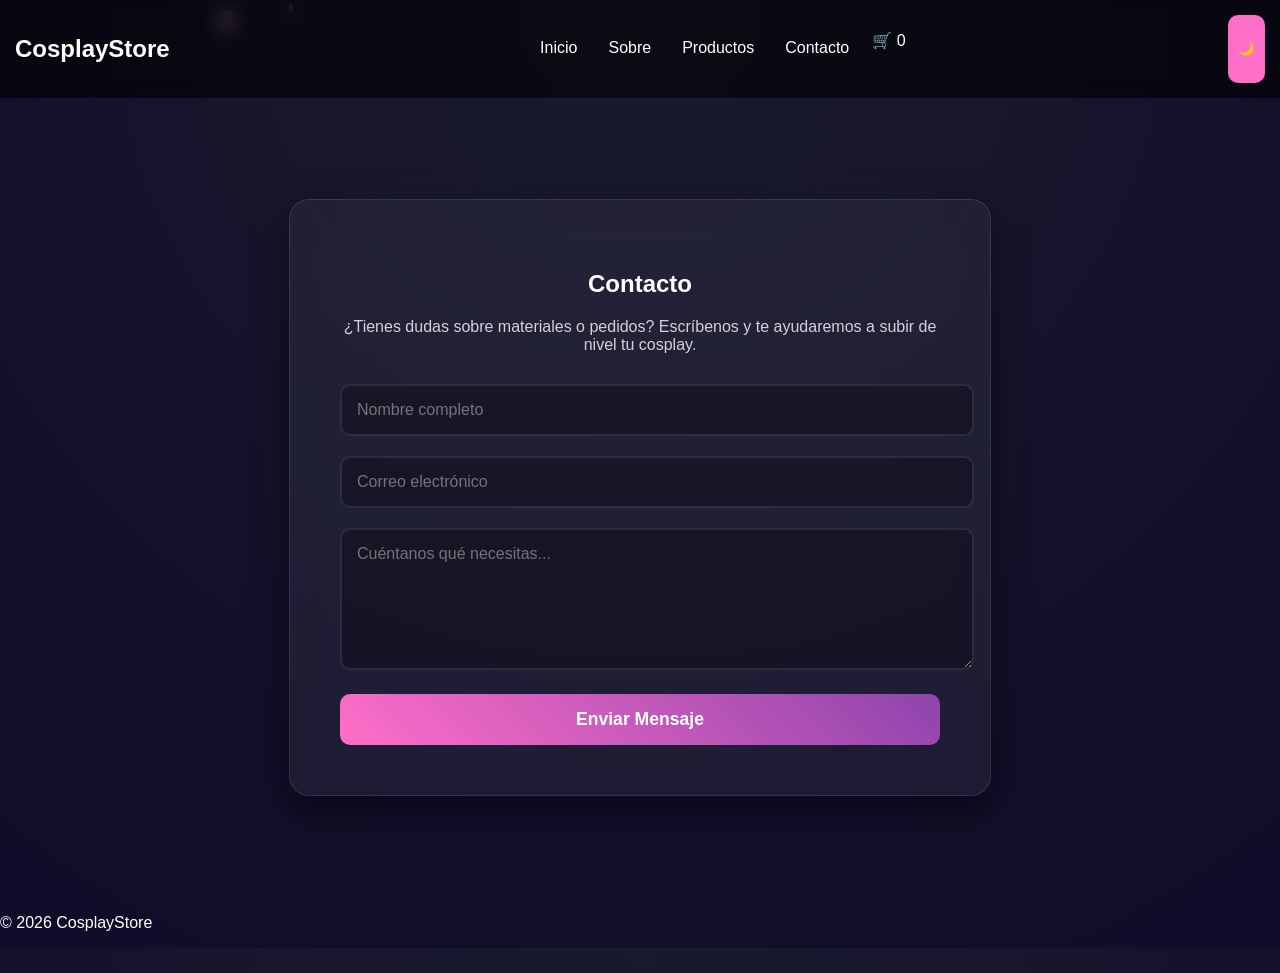
==== contacto.html @ 55d4fc64 "Add files via upload" ====
<!DOCTYPE html>
<html lang="es">
<head>
    <meta charset="UTF-8">
    <meta name="viewport" content="width=device-width, initial-scale=1.0">
    <title>Contacto | CosplayStore</title>
    <meta name="description" content="Contacta con nuestra tienda cosplay en Tenerife.">
    <meta name="keywords" content="cosplay Tenerife, pelucas cosplay, materiales cosplay, tienda cosplay, maquillaje cosplay, herramientas cosplay">
    <link rel="stylesheet" href="styles.css">
</head>

<body>

<header>
    <nav>
        <h1>CosplayStore</h1>
        <ul>
            <div class="menu-toggle">☰</div>
            <li><a href="index.html">Inicio</a></li>
            <li><a href="sobre.html">Sobre</a></li>
            <li><a href="productos.html">Productos</a></li>
            <li><a href="contacto.html">Contacto</a></li>
			<li>🛒 <span id="cart-count">0</span></li>

        </ul>
        <button id="darkMode">🌙</button>
    </nav>
</header>

<section class="contacto-section visible">
    <div class="form-container">
        <h1>Contacto</h1>
        <p>¿Tienes dudas sobre materiales o pedidos? Escríbenos y te ayudaremos a subir de nivel tu cosplay.</p>
        
        <form class="contacto-form">
            <div class="input-group">
                <input type="text" placeholder="Nombre completo" required>
            </div>
            
            <div class="input-group">
                <input type="email" placeholder="Correo electrónico" required>
            </div>
            
            <div class="input-group">
                <textarea placeholder="Cuéntanos qué necesitas..." rows="6" required></textarea>
            </div>
            
            <button type="submit" class="btn-enviar">Enviar Mensaje</button>
        </form>
    </div>

</section>

<footer>
    <p>© 2026 CosplayStore</p>
</footer>

<script src="script.js"></script>
</body>
</html>
---- styles.css ----
body {
margin:0;
font-family:'Poppins',sans-serif;
background: radial-gradient(circle at top,#1a1a2e,#0f0c29);
color:white;
overflow-x:hidden;
transition:0.4s;
}

body.dark { background:#0a0a0a; }

nav {
display:flex;
justify-content:space-between;
padding:15px;
background:rgba(0,0,0,0.6);
backdrop-filter:blur(10px);
position:sticky;
top:0;
}

nav ul {
display:flex;
gap:15px;
list-style:none;
}

nav a {
color:white;
text-decoration:none;
}

.hero {
text-align:center;
padding:120px;
background:url('img/anime-bg.jpg') center/cover;
}

.grid {
display:grid;
grid-template-columns:repeat(auto-fit,minmax(250px,1fr));
gap:20px;
padding:20px;
}

.card {
background:rgba(255,255,255,0.05);
padding:20px;
border-radius:15px;
transition:0.3s;
}

.card:hover {
transform:translateY(-10px) scale(1.05);
box-shadow:0 0 20px #ff6ec7;
}

.card img {
  width: 100%;
  height: 250px;        /* MISMO TAMAÑO */
  object-fit: cover;    /* recorte profesional */
  border-radius: 12px;
  transition: 0.4s;
}

.card img:hover {
  transform: scale(1.08);
}

img {
width:100%;
border-radius:10px;
transition:0.4s;
}

img:hover {
transform:scale(1.1);
}

button {
background:#ff6ec7;
border:none;
padding:10px;
color:white;
cursor:pointer;
border-radius:10px;
}

section {
opacity:0;
transform:translateY(50px);
transition:0.6s;
}

section.visible {
opacity:1;
transform:translateY(0);
}

.cursor {
width:25px;
height:25px;
background:url('img/cursor.png');
position:absolute;
pointer-events:none;
z-index:9999;
}

canvas {
position:fixed;
top:0;
left:0;
z-index:-1;
}

/* ================= RESPONSIVE PRO ================= */

/* MÓVILES */
@media (max-width: 768px){

nav {
flex-direction: column;
align-items: flex-start;
}

.menu-toggle {
display: block;
font-size: 24px;
cursor: pointer;
}

nav ul {
display: none;
flex-direction: column;
width: 100%;
padding: 10px 0;
}

nav ul.active {
display: flex;
}

.hero {
padding: 60px 20px;
}

.hero h2 {
font-size: 22px;
}

.grid {
grid-template-columns: 1fr;
padding: 15px;
}

.card {
padding: 15px;
}

form input,
form textarea {
width: 100%;
margin-bottom: 10px;
}

/* carrito */
.carrito {
padding: 10px;
}
}

/* TABLETS */
@media (min-width: 769px) and (max-width: 1024px){

.grid {
grid-template-columns: repeat(2,1fr);
}

.hero {
padding: 80px 20px;
}
}

/* OCULTAR BOTÓN EN PC */
.menu-toggle {
display: none;
}

button {
min-height: 44px;
}

a {
padding: 8px;
display: inline-block;
}

/* ===== SLIDER COSPLAY ===== */

/* ===== SLIDER PRO CON FONDO DIFUMINADO (CORREGIDO) ===== */

.slider {
  position: relative;
  width: 90%;
  height: 450px; /* Un poco más alto para que luzca */
  margin: 20px auto 50px auto;
  overflow: hidden;
  border-radius: 20px;
  box-shadow: 0 10px 30px rgba(0,0,0,0.5); /* Sombra para que no se vea simple */
  /* Forzamos visibilidad inicial si el observer falla */
  opacity: 1 !important; 
  transform: translateY(0) !important;
}

.slide {
  position: absolute;
  inset: 0; /* Ocupa todo el espacio del padre */
  opacity: 0;
  transition: opacity 1s ease-in-out;
  display: flex;
  justify-content: center;
  align-items: center;
  z-index: 1;
}

.slide.active {
  opacity: 1;
  z-index: 2; /* La activa se pone encima */
}

/* IMAGEN PRINCIPAL (La que se ve nítida) */
.slide img {
  max-width: 100%;
  max-height: 100%;
  object-fit: contain; /* No recorta la foto del cosplay */
  position: relative;
  z-index: 10;
  border-radius: 10px;
  box-shadow: 0 5px 15px rgba(0,0,0,0.3);
}

/* FONDO DIFUMINADO (Efecto Bonito) */
.slide::before {
  content: "";
  position: absolute;
  inset: -20px; /* Un poco más grande para cubrir bordes al difuminar */
  background-size: cover;
  background-position: center;
  filter: blur(25px); /* El difuminado */
  transform: scale(1.1);
  opacity: 0.5; /* Transparencia del fondo */
  z-index: 5;
}

/* ASIGNAR IMAGEN A CADA FONDO DIFUMINADO (CORRECTO: 1 al 10) */
/* Asegúrate de que estas rutas EXISTEN en tu carpeta img */
.slide:nth-child(1)::before { background-image: url('img/cosplay1.jpg'); }
.slide:nth-child(2)::before { background-image: url('img/cosplay2.jpg'); }
.slide:nth-child(3)::before { background-image: url('img/cosplay3.jpg'); }
.slide:nth-child(4)::before { background-image: url('img/cosplay4.jpg'); }
.slide:nth-child(5)::before { background-image: url('img/cosplay5.jpg'); }
.slide:nth-child(6)::before { background-image: url('img/cosplay6.jpg'); }
.slide:nth-child(7)::before { background-image: url('img/cosplay7.jpg'); }
.slide:nth-child(8)::before { background-image: url('img/cosplay8.jpg'); }
.slide:nth-child(9)::before { background-image: url('img/cosplay9.jpg'); }
.slide:nth-child(10)::before { background-image: url('img/cosplay10.jpg'); }

/* Ajuste Responsive rápido para el slider */
@media (max-width: 768px) {
  .slider {
    height: 280px;
    width: 95%;
  }
}

/* Asegúrate de que las secciones sean visibles para el observer de JS */
section {
  opacity: 0;
  transform: translateY(50px);
  transition: 0.6s;
  overflow: hidden; /* Evita scrolls raros */
}

section.visible {
  opacity: 1;
  transform: translateY(0);
}

/* Animación (10 imágenes → 4s cada una = 40s total) */
@keyframes slide {
  0% { transform: translateX(0%); }
  20% { transform: translateX(0%); }

  25% { transform: translateX(-100%); }
  45% { transform: translateX(-100%); }

  50% { transform: translateX(-200%); }
  70% { transform: translateX(-200%); }

  75% { transform: translateX(-300%); }
  95% { transform: translateX(-300%); }

  100% { transform: translateX(0%); }
}

@media (max-width:768px){
  .slides img {
    height: 220px;
  }
}

/* PRODUCTOS IMAGENES PRO (FINAL LIMPIO) */
.card img {
  width: 100%;
  height: 250px;
  object-fit: contain;
  border-radius: 12px;
  transition: 0.4s;
}

.card img:hover {
  transform: scale(1.05);
}

/* Contenedor principal de la sección */
.contacto-section {
  display: flex;
  justify-content: center;
  align-items: center;
  min-height: 80vh; /* Para que ocupe casi toda la pantalla */
  padding: 40px 20px;
}

/* La caja del formulario (Glassmorphism) */
.form-container {
  background: rgba(255, 255, 255, 0.05); /* Fondo muy suave */
  backdrop-filter: blur(15px); /* Desenfoque de fondo */
  border: 1px solid rgba(255, 255, 255, 0.1);
  padding: 50px;
  border-radius: 20px;
  width: 100%;
  max-width: 600px; /* Ancho máximo para que no se estire demasiado en PC */
  box-shadow: 0 15px 35px rgba(0, 0, 0, 0.5);
  text-align: center;
}

.form-container h2 {
  color: #ff6ec7; /* Rosa característico de tu tienda */
  margin-bottom: 10px;
  font-size: 2rem;
}

.form-container p {
  margin-bottom: 30px;
  opacity: 0.8;
}

/* Estilo de los inputs y el textarea */
.contacto-form .input-group {
  margin-bottom: 20px;
}

.contacto-form input, 
.contacto-form textarea {
  width: 100%;
  padding: 15px;
  background: rgba(0, 0, 0, 0.3);
  border: 2px solid rgba(255, 255, 255, 0.1);
  border-radius: 10px;
  color: white;
  font-family: 'Poppins', sans-serif;
  font-size: 1rem;
  transition: 0.3s;
  outline: none;
}

/* Efecto al hacer clic en un cuadro de texto */
.contacto-form input:focus, 
.contacto-form textarea:focus {
  border-color: #ff6ec7;
  background: rgba(0, 0, 0, 0.5);
  box-shadow: 0 0 10px rgba(255, 110, 199, 0.3);
}

/* Botón de enviar más grande y llamativo */
.btn-enviar {
  width: 100%;
  padding: 15px;
  background: linear-gradient(45deg, #ff6ec7, #8e44ad);
  border: none;
  border-radius: 10px;
  color: white;
  font-weight: bold;
  font-size: 1.1rem;
  cursor: pointer;
  transition: 0.3s transform ease;
}

.btn-enviar:hover {
  transform: scale(1.02);
  filter: brightness(1.1);
}

/* Ajuste para móviles */
@media (max-width: 480px) {
  .form-container {
    padding: 25px;
  }
}

/* ================= CSS ESPECÍFICO PARA SOBRE NOSOTROS ================= */

/* Aplica centrado y espaciado solo al body con la clase 'pagina-sobre' */
.pagina-sobre .contenido {
    max-width: 800px;
    margin: 40px auto; /* Centra el bloque en PC */
    padding: 20px;
    line-height: 1.6; /* Mejora la lectura */
    text-align: center; /* Centra los títulos */
}

/* Estilos para que los párrafos se lean bien centrados */
.pagina-sobre .contenido p {
    text-align: left; /* El texto largo se lee mejor alineado a la izquierda */
    margin-bottom: 20px;
    opacity: 0.9;
}

/* Estilos para la lista de valores */
.pagina-sobre .contenido ul li {
    background: rgba(255, 255, 255, 0.05);
    margin: 10px 0;
    padding: 15px;
    border-radius: 10px;
    text-align: left;
}

/* ===== ESTILOS DE LA GALERÍA (CSS GRID) ===== */

.galeria-tienda {
    margin-top: 60px; /* Separa la galería del texto superior */
    padding-top: 30px;
    border-top: 1px solid rgba(255, 255, 255, 0.1);
}

.galeria-tienda h2 {
    color: #ff6ec7; /* Rosa característico */
    margin-bottom: 10px;
}

.galeria-grid {
    display: grid;
    /* Crea un grid automático que se ajusta: min 250px por foto, rellena el espacio */
    grid-template-columns: repeat(auto-fit, minmax(280px, 1fr));
    gap: 20px; /* Espacio entre fotos */
    margin-top: 30px;
}

.galeria-item {
    position: relative;
    overflow: hidden;
    border-radius: 15px;
    box-shadow: 0 5px 15px rgba(0,0,0,0.3);
    transition: 0.3s transform ease;
}

.galeria-item:hover {
    transform: scale(1.03); /* Efecto zoom suave al pasar el ratón */
    box-shadow: 0 8px 25px rgba(255, 110, 199, 0.3); /* Sombra rosa */
}

.galeria-item img {
    width: 100%;
    height: 250px; /* Altura fija para que todas las fotos sean iguales */
    object-fit: cover; /* Recorta la imagen para llenar el recuadro sin deformar */
    border-radius: 15px;
}

/* Texto que aparece sobre la foto al hacer hover */
.galeria-item span {
    position: absolute;
    bottom: 0;
    left: 0;
    width: 100%;
    background: linear-gradient(to top, rgba(0,0,0,0.8), transparent);
    color: white;
    padding: 15px;
    font-size: 0.9rem;
    font-weight: bold;
    text-align: left;
    opacity: 0; /* Oculto por defecto */
    transition: 0.3s opacity ease;
}

.galeria-item:hover span {
    opacity: 1; /* Muestra el texto al hacer hover */
}

/* Ajuste Responsive para la galería en móviles */
@media (max-width: 768px) {
    .galeria-grid {
        grid-template-columns: 1fr; /* Una sola foto por fila en móviles */
    }
    .galeria-item img {
        height: 200px; /* Fotos un poco más bajas en móvil */
    }
}
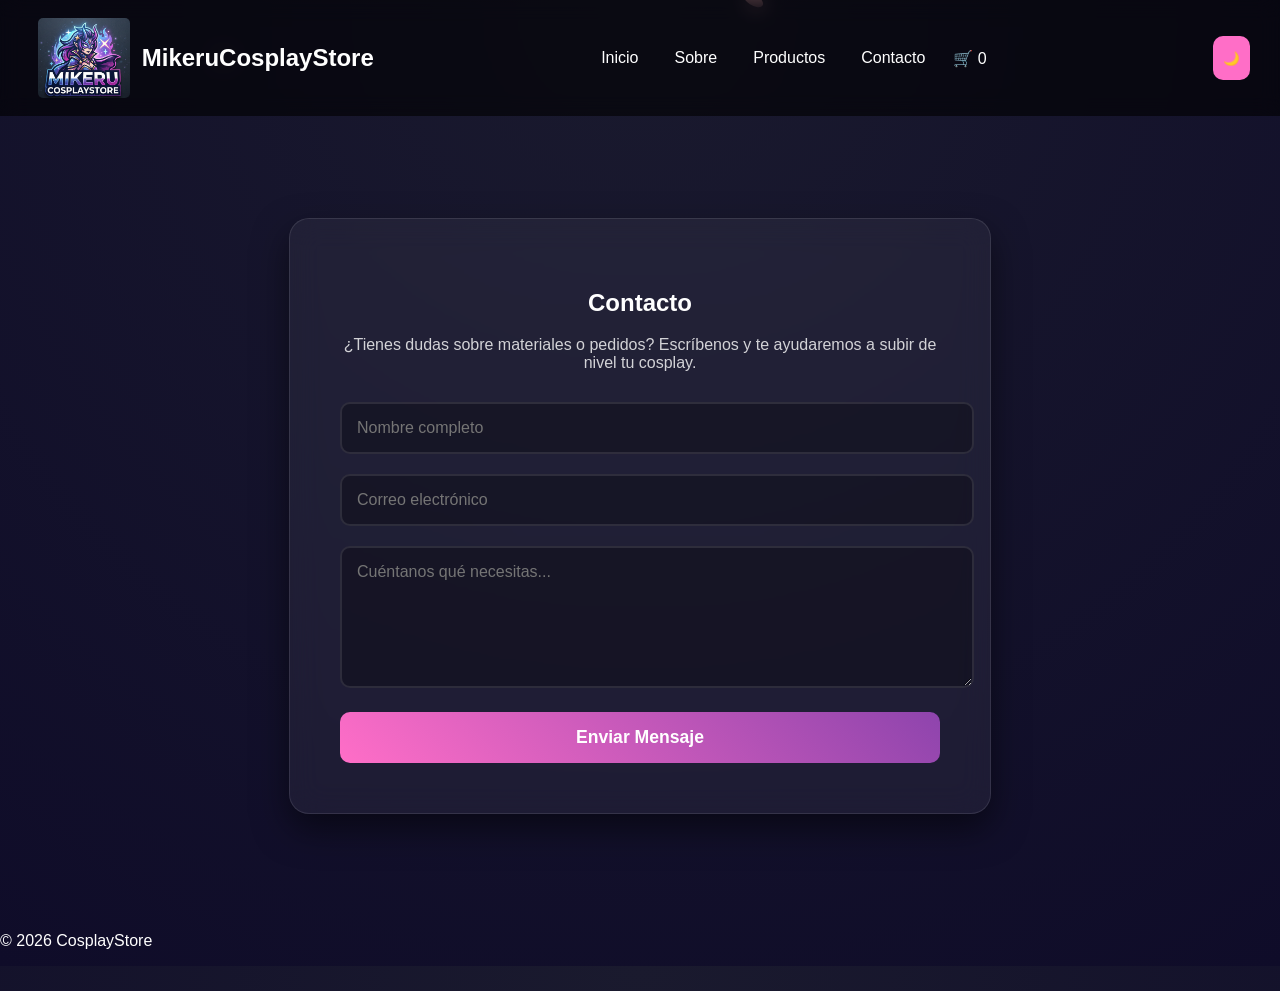
==== commit 24c98cd9: "Add files via upload" ====
--- a/contacto.html
+++ b/contacto.html
@@ -12,19 +12,23 @@
 <body>
 
 <header>
-    <nav>
-        <h1>CosplayStore</h1>
-        <ul>
-            <div class="menu-toggle">☰</div>
-            <li><a href="index.html">Inicio</a></li>
-            <li><a href="sobre.html">Sobre</a></li>
-            <li><a href="productos.html">Productos</a></li>
-            <li><a href="contacto.html">Contacto</a></li>
-			<li>🛒 <span id="cart-count">0</span></li>
+  <nav>
+    <a href="index.html" class="logo-container">
+      <img src="img/logo.png" alt="Logo MikeruCosplayStore" class="nav-logo">
+      <h1>MikeruCosplayStore</h1>
+    </a>
 
-        </ul>
-        <button id="darkMode">🌙</button>
-    </nav>
+    <ul>
+      <div class="menu-toggle">☰</div>
+      <li><a href="index.html">Inicio</a></li>
+      <li><a href="sobre.html">Sobre</a></li>
+      <li><a href="productos.html">Productos</a></li>
+      <li><a href="contacto.html">Contacto</a></li>
+      <li>🛒 <span id="cart-count">0</span></li>
+    </ul>
+
+    <button id="darkMode">🌙</button>
+  </nav>
 </header>
 
 <section class="contacto-section visible">
--- a/styles.css
+++ b/styles.css
@@ -10,19 +10,32 @@
 body.dark { background:#0a0a0a; }
 
 nav {
-display:flex;
-justify-content:space-between;
-padding:15px;
-background:rgba(0,0,0,0.6);
-backdrop-filter:blur(10px);
-position:sticky;
-top:0;
+    display: flex;
+    justify-content: space-between;
+    align-items: center; /* Alineación vertical perfecta */
+    padding: 10px 30px;  /* Un poco más de aire a los lados */
+    background: rgba(0,0,0,0.6);
+    backdrop-filter: blur(10px);
+    position: sticky;
+    top: 0;
+    z-index: 1000; /* Asegura que siempre esté por encima */
 }
 
 nav ul {
-display:flex;
-gap:15px;
-list-style:none;
+    display: flex;
+    align-items: center; /* Alinea los links y el carrito verticalmente */
+    gap: 20px;
+    list-style: none;
+    margin: 0;
+    padding: 0;
+}
+
+/* Aseguramos que el botón de Dark Mode también se alinee */
+#darkMode {
+    margin-left: 15px;
+    display: flex;
+    align-items: center;
+    justify-content: center;
 }
 
 nav a {
@@ -504,4 +517,43 @@
     .galeria-item img {
         height: 200px; /* Fotos un poco más bajas en móvil */
     }
+}
+
+/* Contenedor que agrupa logo y nombre */
+.logo-container {
+    display: flex;
+    align-items: center; /* Centra verticalmente el logo con el texto */
+    gap: 12px;           /* Espacio entre el logo y el nombre */
+    text-decoration: none;
+    color: white;
+}
+
+/* Estilo específico para la imagen del logo */
+.nav-logo {
+    height: 80px;        /* Ajusta el tamaño a tu gusto */
+    width: auto;         /* Mantiene la proporción */
+    border-radius: 5px;  /* Opcional: redondea un poco las esquinas */
+    transition: transform 0.3s ease;
+}
+
+/* Efecto al pasar el ratón sobre el logo */
+.logo-container:hover .nav-logo {
+    transform: rotate(5deg) scale(1.1);
+}
+
+/* Ajuste para que el h1 no tenga margenes raros al estar en el flex */
+.logo-container h1 {
+    font-size: 1.5rem;
+    margin: 0;
+    white-space: nowrap; /* Evita que el nombre se parta en dos líneas */
+}
+
+/* Ajuste responsive: Logo más pequeño en móviles */
+@media (max-width: 768px) {
+    .nav-logo {
+        height: 35px;
+    }
+    .logo-container h1 {
+        font-size: 1.2rem;
+    }
 }
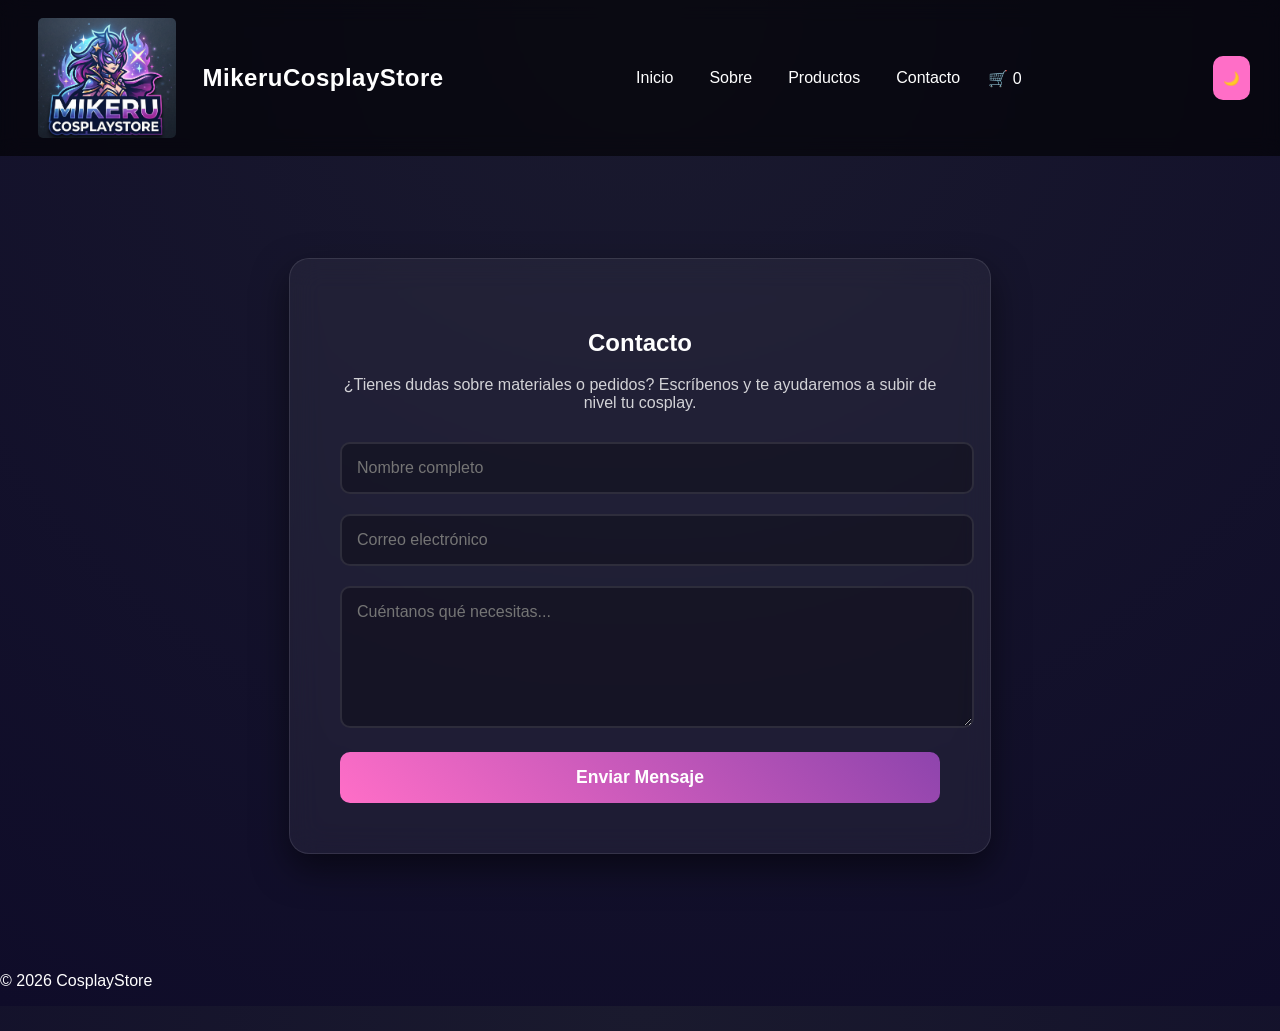
==== commit 6cb7a26d: "Add files via upload" ====
--- a/contacto.html
+++ b/contacto.html
@@ -14,9 +14,9 @@
 <header>
   <nav>
     <a href="index.html" class="logo-container">
-      <img src="img/logo.png" alt="Logo MikeruCosplayStore" class="nav-logo">
-      <h1>MikeruCosplayStore</h1>
-    </a>
+    <img src="img/logo.png" alt="Logo MikeruCosplayStore" class="nav-logo">
+    <span class="brand-name">MikeruCosplayStore</span>
+</a>
 
     <ul>
       <div class="menu-toggle">☰</div>
--- a/styles.css
+++ b/styles.css
@@ -83,6 +83,22 @@
 img {
 width:100%;
 border-radius:10px;
+
+body {
+    transition: background-color 0.3s ease, color 0.3s ease;
+}
+
+/* Asegúrate de que el modo dark cambie el fondo y el texto */
+body.dark {
+    background: #0a0a0a !important;
+    color: #ffffff;
+}
+
+/* Opcional: Si quieres que las cards también cambien en modo oscuro */
+body.dark .card {
+    background: rgba(255, 255, 255, 0.1);
+    border: 1px solid rgba(255, 110, 199, 0.2);
+}
 transition:0.4s;
 }
 
@@ -117,6 +133,8 @@
 position:absolute;
 pointer-events:none;
 z-index:9999;
+/* ... tus estilos ... */
+    pointer-events: none !important; /* El cursor no debe recibir clics */
 }
 
 canvas {
@@ -556,4 +574,82 @@
     .logo-container h1 {
         font-size: 1.2rem;
     }
-}+}
+
+.btn-cta {
+    display: inline-block;
+    margin-top: 25px;
+    padding: 15px 40px;
+    background: linear-gradient(45deg, #ff6ec7, #8e44ad);
+    color: white;
+    text-decoration: none;
+    font-weight: bold;
+    border-radius: 50px; /* Estilo píldora, más moderno */
+    font-size: 1.2rem;
+    box-shadow: 0 4px 15px rgba(255, 110, 199, 0.4);
+    transition: 0.3s;
+}
+
+.btn-cta:hover {
+    transform: scale(1.1) translateY(-3px);
+    box-shadow: 0 6px 20px rgba(255, 110, 199, 0.6);
+}
+
+
+
+/* Asegúrate de que el contenedor del logo no limite el tamaño */
+.logo-container {
+    text-decoration: none;
+    color: inherit; /* Mantiene el color del texto original */
+    display: flex;
+    align-items: center;
+    gap: 10px; /* Espacio entre la imagen del logo y el texto */
+}
+
+
+
+/* Ajusta el contenedor para que la imagen y el texto se alineen */
+.logo-container {
+    display: flex;
+    align-items: center;
+    text-decoration: none;
+    color: inherit; /* Mantiene el color que ya tengas configurado */
+}
+
+/* Tamaño del logo (imagen) al lado del texto */
+.nav-logo {
+    height: 120px; /* Ajusta según el tamaño de tu imagen */
+    width: auto;
+    margin-right: 15px;
+}
+
+.card a {
+    text-decoration: none; /* Quita el subrayado del enlace */
+    display: block;        /* Hace que el enlace ocupe el ancho necesario */
+    width: 100%;
+}
+
+.btn-card {
+    width: 100%;           /* Hace que el botón ocupe todo el ancho de la card si quieres */
+    transition: 0.3s;
+}
+
+.brand-name {
+    /* Este tamaño es similar al de tu primera imagen (Index) */
+    font-size: 1.5rem !important; 
+    font-weight: 700 !important;
+    color: white !important;
+    text-transform: none !important; /* Evita que se ponga todo en mayúsculas */
+    letter-spacing: 0.5px;
+    white-space: nowrap;
+    display: flex;
+    align-items: center;
+}
+
+/* Ajuste del contenedor para que no haya símbolos raros */
+.logo-container {
+    display: flex;
+    align-items: center;
+    text-decoration: none;
+    gap: 12px;
+}
